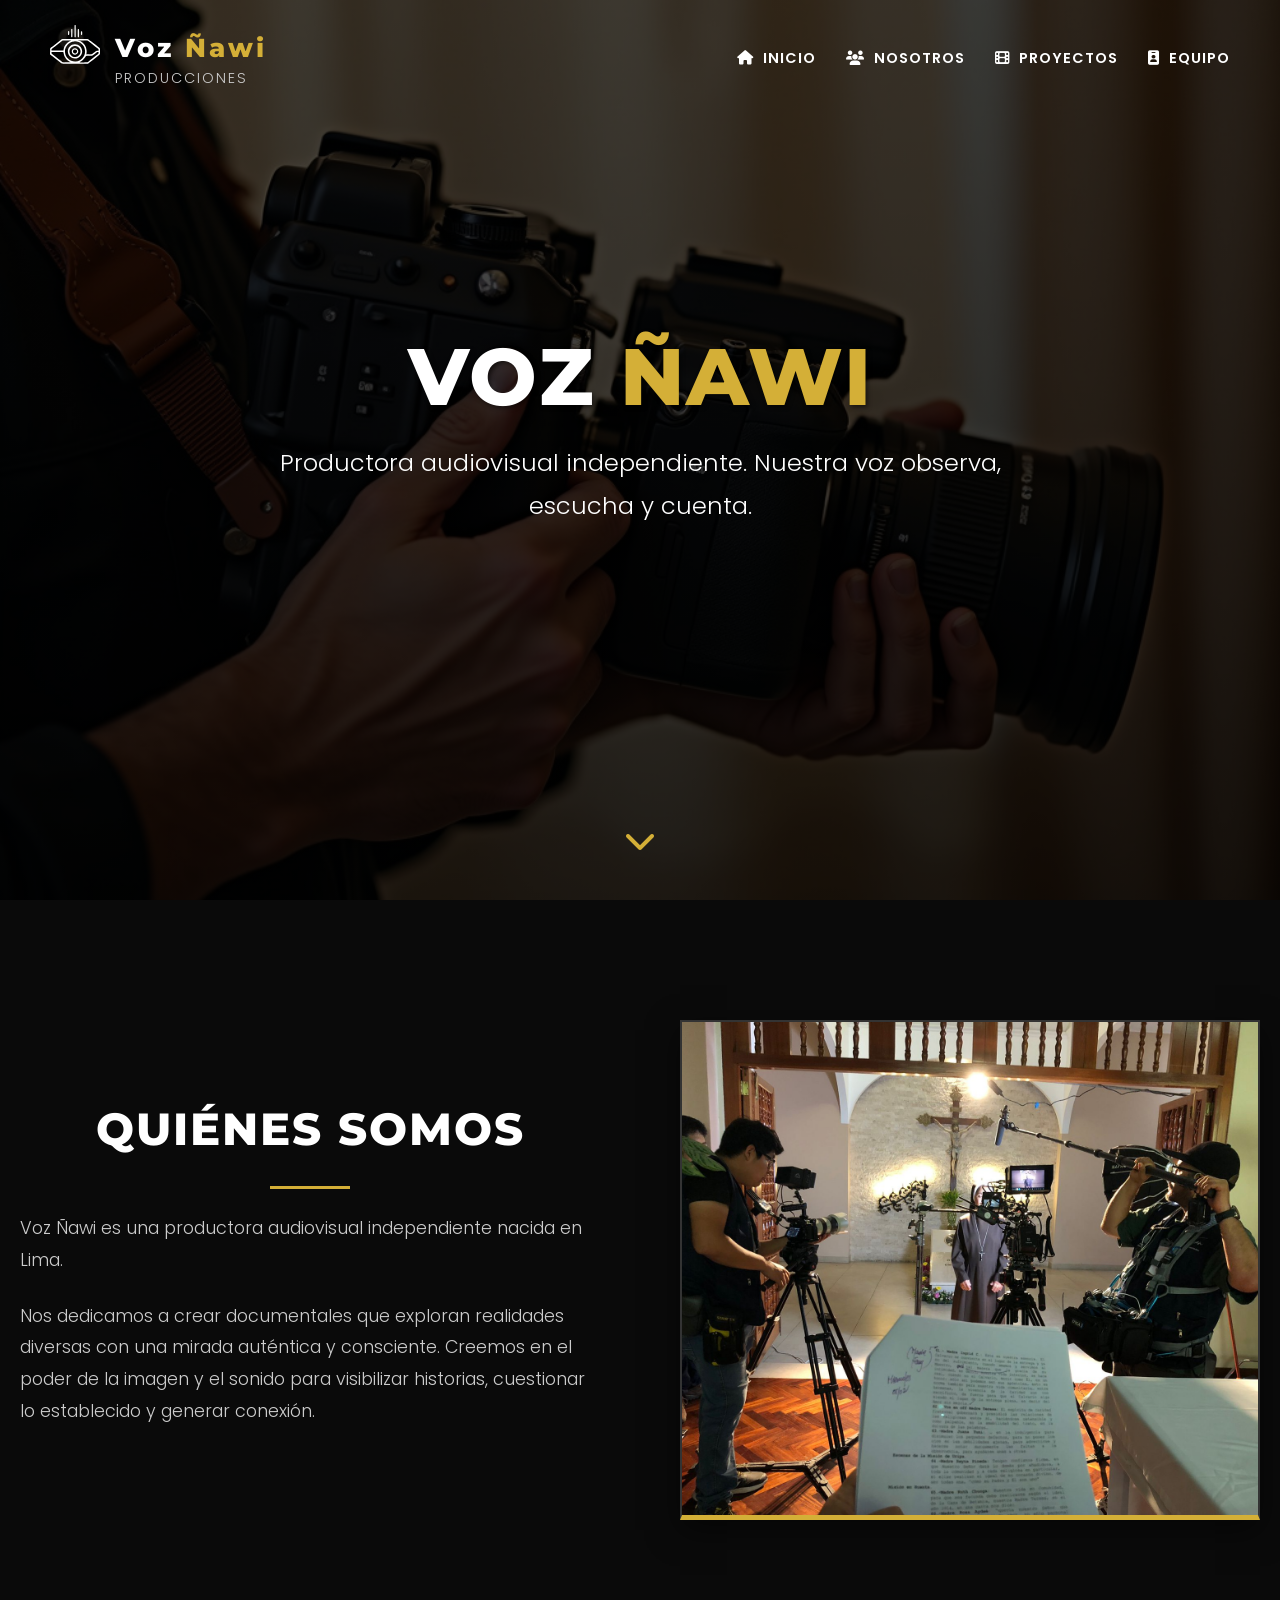
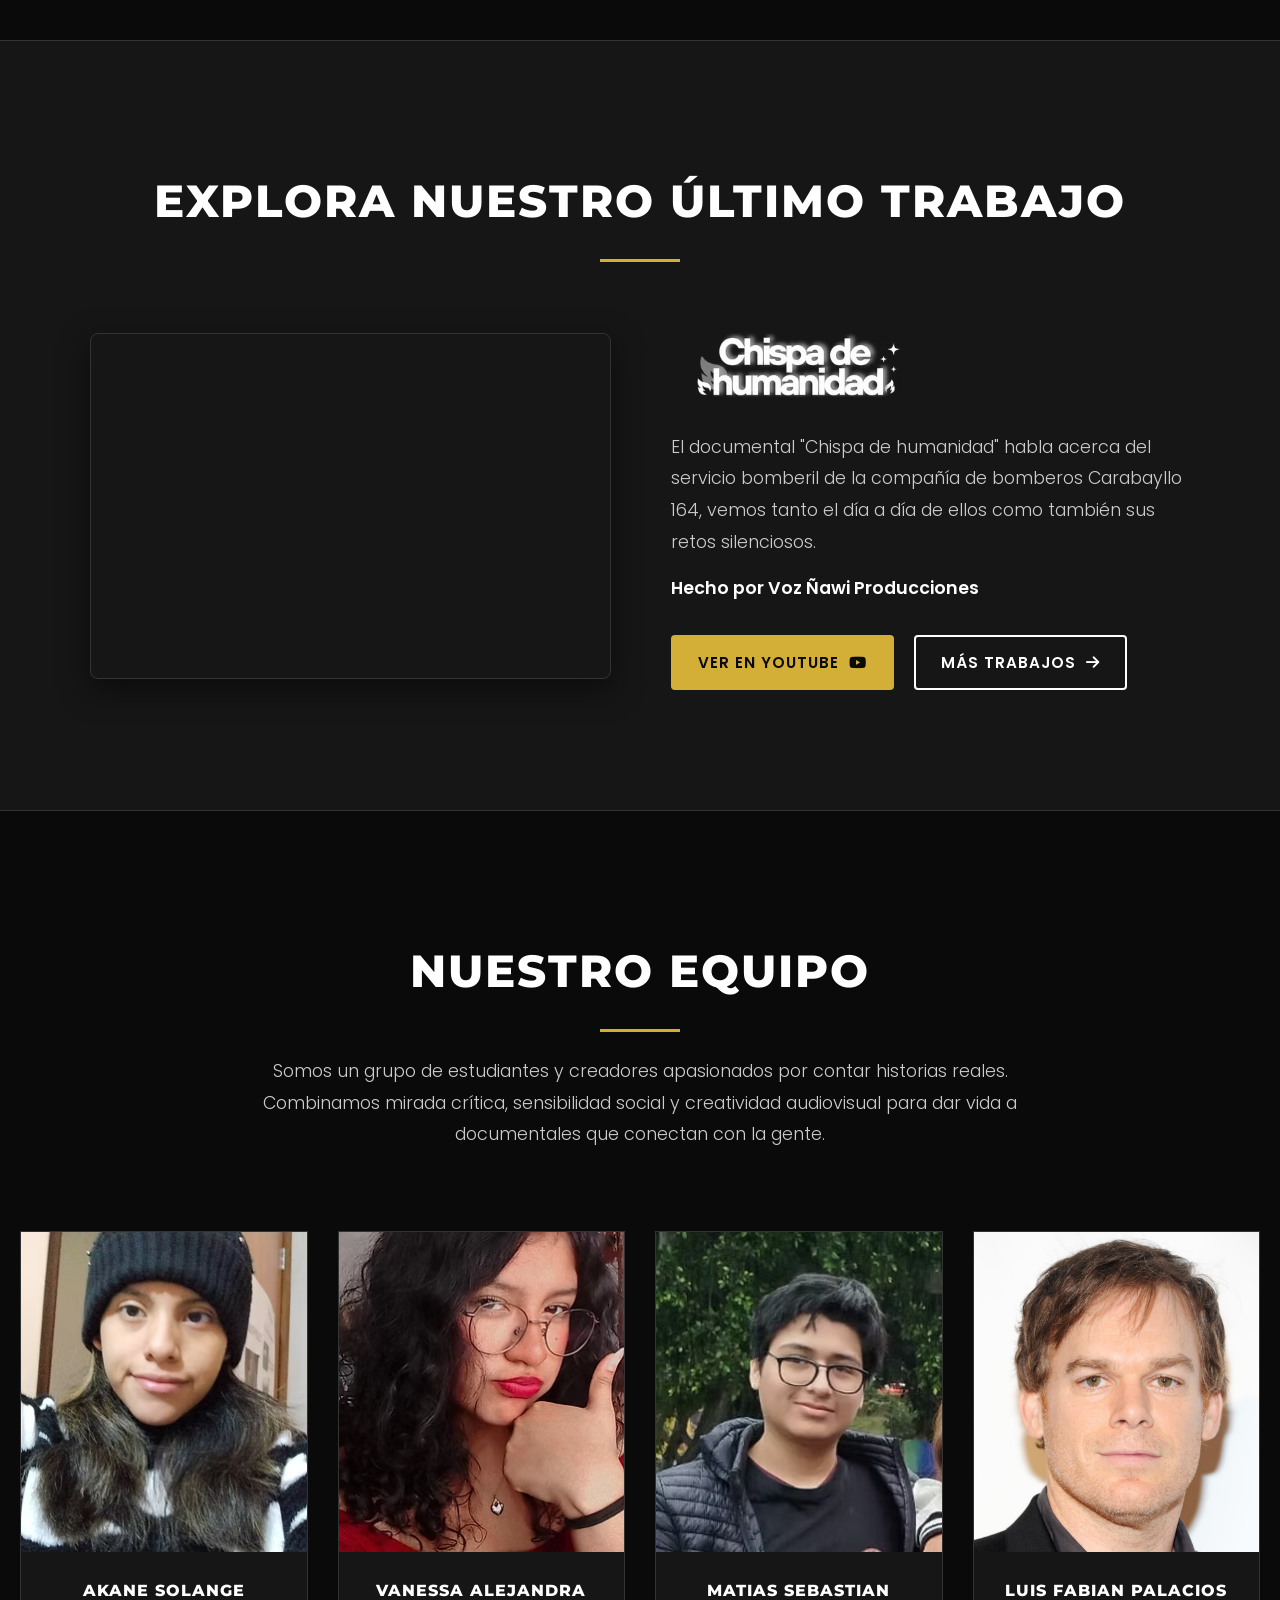
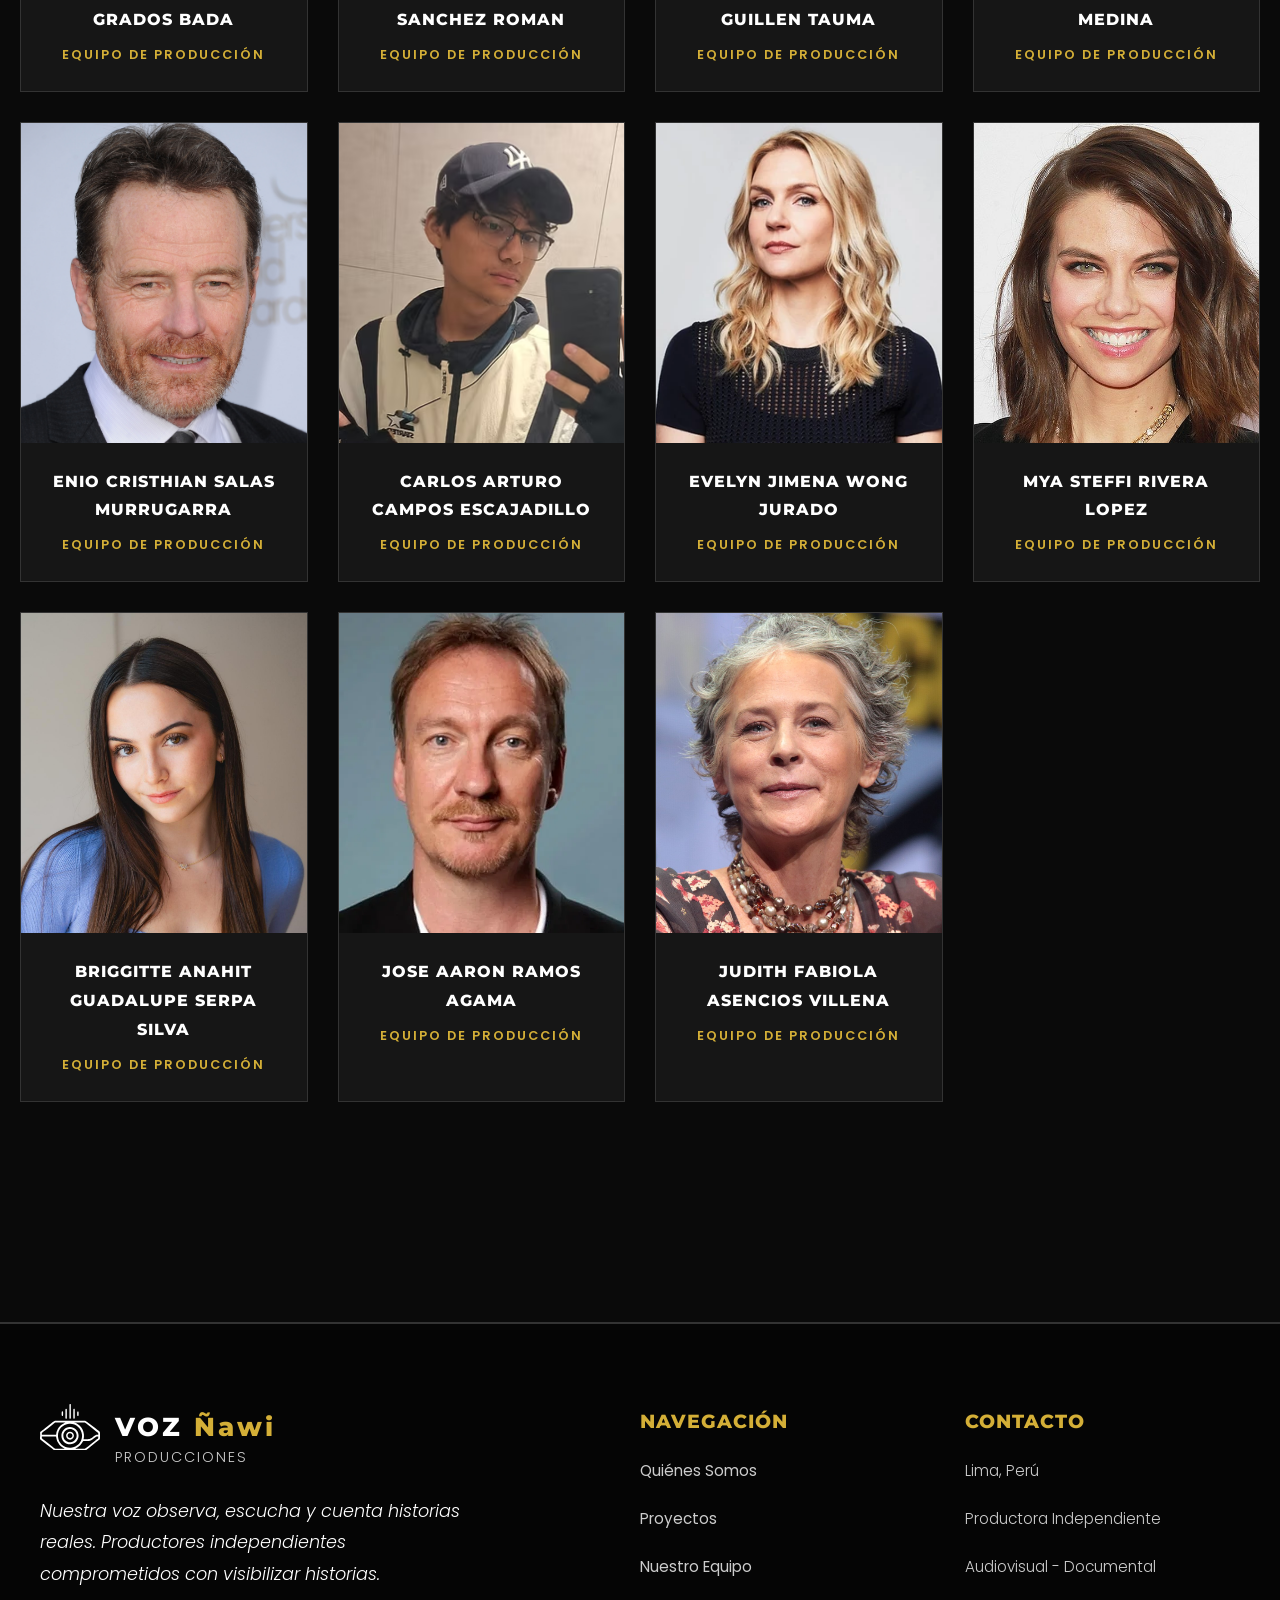
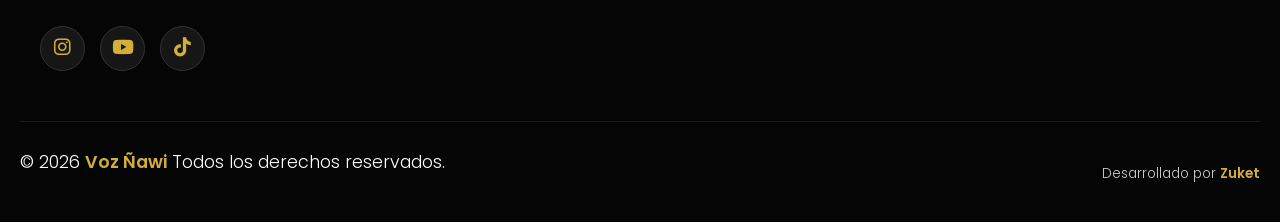
==== index.html @ 73eafa4e "Estructura Voz Nawi" ====
<!DOCTYPE html>
<html lang="es">
<head>
    <meta charset="UTF-8">
    <meta name="viewport" content="width=device-width, initial-scale=1.0">
    <title>Voz Ñawi | Productora Audiovisual</title>
    <link rel="icon" type="image/png" href="./static/res/favicon-negro.png" media="(prefers-color-scheme: light)">
    <link rel="icon" type="image/png" href="./static/res/favicon-blanco.png" media="(prefers-color-scheme: dark)">
    <link rel="stylesheet" href="https://cdnjs.cloudflare.com/ajax/libs/font-awesome/6.4.0/css/all.min.css">
    <link href="https://fonts.googleapis.com/css2?family=Montserrat:wght@700;800&family=Poppins:wght@300;400;600&display=swap" rel="stylesheet">
    <link rel="stylesheet" href="../static/css/style.css">
</head>
<body>

    <div id="header-placeholder"></div>

    <main>
        <section id="inicio">
            <h1 class="reveal">Voz <span>Ñawi</span></h1>
            <p class="reveal">Productora audiovisual independiente. Nuestra voz observa, escucha y cuenta.</p>
            <a href="#nosotros" class="scroll-down">
                <i class="fas fa-chevron-down"></i>
            </a>
        </section>

        <section id="nosotros">
            <div class="reveal">
                <h2>Quiénes Somos</h2>
                <p>Voz Ñawi es una productora audiovisual independiente nacida en Lima.</p>
                <p>Nos dedicamos a crear documentales que exploran realidades diversas con una mirada auténtica y consciente. Creemos en el poder de la imagen y el sonido para visibilizar historias, cuestionar lo establecido y generar conexión.</p>
            </div>
            <div class="nosotros-image reveal">
                <img src="/static/res/whoami.png" alt="Foto comiendo">
            </div>
        </section>

        <section id="destacado">
            <h2 class="reveal" style="margin-bottom: 60px;">Explora nuestro último trabajo</h2>

            <div class="destacado-container reveal">
                <div class="destacado-video-wrapper">
                    <iframe src="https://www.youtube.com/embed/sGxMZofxzhw?rel=0&modestbranding=1" title="Documental Chispa de Humanidad" frameborder="0" allow="accelerometer; autoplay; clipboard-write; encrypted-media; gyroscope; picture-in-picture; web-share" referrerpolicy="strict-origin-when-cross-origin" allowfullscreen loading="lazy"></iframe>
                </div>

                <div class="destacado-info">
                    <img src="/static/res/Chispa de Humanidad.avif" alt="Chispa de Humanidad" class="destacado-titulo-img">
                    
                    <p>El documental "Chispa de humanidad" habla acerca del servicio bomberil de la compañía de bomberos Carabayllo 164, vemos tanto el día a día de ellos como también sus retos silenciosos.</p>
                    <p class="destacado-credito">Hecho por Voz Ñawi Producciones</p>
                    
                    <div class="destacado-botones">
                        <a href="https://www.youtube.com/watch?v=sGxMZofxzhw" target="_blank" class="btn-primary">Ver en YouTube <i class="fab fa-youtube"></i></a>
                        <a href="/templates/proyectos.html" class="btn-secondary">Más trabajos <i class="fas fa-arrow-right"></i></a>
                    </div>
                </div>
            </div>
        </section>

        <section id="equipo">
            <div class="hacemos-intro reveal">
                <h2>Nuestro equipo</h2>
                <p>Somos un grupo de estudiantes y creadores apasionados por contar historias reales. Combinamos mirada crítica, sensibilidad social y creatividad audiovisual para dar vida a documentales que conectan con la gente.</p>
            </div>
            
            <div class="equipo-grid">
                <div class="miembro-card reveal">
                    <div class="miembro-img">
                        <img src="../static/res/AkaneGrados.png" alt="Akane Solange" class="imagen-equipo">
                    </div>
                    <div class="miembro-info">
                        <h3>AKANE SOLANGE GRADOS BADA</h3>
                        <p class="role">Equipo de Producción</p>
                    </div>
                </div>
                <div class="miembro-card reveal">
                    <div class="miembro-img">
                        <img src="../static/res/VanessaSanchez.png" alt="Vanessa Alejandra" class="imagen-equipo">
                    </div>
                    <div class="miembro-info">
                        <h3>VANESSA ALEJANDRA SANCHEZ ROMAN</h3>
                        <p class="role">Equipo de Producción</p>
                    </div>
                </div>
                <div class="miembro-card reveal">
                    <div class="miembro-img">
                        <img src="../static/res/MatiasGuillen.png" alt="Matias Sebastian" class="imagen-equipo">
                    </div>
                    <div class="miembro-info">
                        <h3>MATIAS SEBASTIAN GUILLEN TAUMA</h3>
                        <p class="role">Equipo de Producción</p>
                    </div>
                </div>
                <div class="miembro-card reveal">
                    <div class="miembro-img">
                        <img src="../static/res/LuisPalacios.png" alt="Luis Fabian" class="imagen-equipo">
                    </div>
                    <div class="miembro-info">
                        <h3>LUIS FABIAN PALACIOS MEDINA</h3>
                        <p class="role">Equipo de Producción</p>
                    </div>
                </div>
                <div class="miembro-card reveal">
                    <div class="miembro-img">
                        <img src="../static/res/EnioSalas.png" alt="Enio Cristhian" class="imagen-equipo">
                    </div>
                    <div class="miembro-info">
                        <h3>ENIO CRISTHIAN SALAS MURRUGARRA</h3>
                        <p class="role">Equipo de Producción</p>
                    </div>
                </div>
                <div class="miembro-card reveal">
                    <div class="miembro-img">
                        <img src="../static/res/ArturoCampos.png" alt="Carlos Arturo" class="imagen-equipo">
                    </div>
                    <div class="miembro-info">
                        <h3>CARLOS ARTURO CAMPOS ESCAJADILLO</h3>
                        <p class="role">Equipo de Producción</p>
                    </div>
                </div>
                <div class="miembro-card reveal">
                    <div class="miembro-img">
                        <img src="../static/res/EvelynWong.png" alt="Evelyn Jimena" class="imagen-equipo">
                    </div>
                    <div class="miembro-info">
                        <h3>EVELYN JIMENA WONG JURADO</h3>
                        <p class="role">Equipo de Producción</p>
                    </div>
                </div>
                <div class="miembro-card reveal">
                    <div class="miembro-img">
                        <img src="../static/res/MyaRivera.png" alt="Mya Steffi" class="imagen-equipo">
                    </div>
                    <div class="miembro-info">
                        <h3>MYA STEFFI RIVERA LOPEZ</h3>
                        <p class="role">Equipo de Producción</p>
                    </div>
                </div>
                <div class="miembro-card reveal">
                    <div class="miembro-img">
                        <img src="../static/res/BriggitteLupe.png" alt="Briggitte Anahit" class="imagen-equipo">
                    </div>
                    <div class="miembro-info">
                        <h3>BRIGGITTE ANAHIT GUADALUPE SERPA SILVA</h3>
                        <p class="role">Equipo de Producción</p>
                    </div>
                </div>
                <div class="miembro-card reveal">
                    <div class="miembro-img">
                        <img src="../static/res/JoseRamos.png" alt="Jose Aaron" class="imagen-equipo">
                    </div>
                    <div class="miembro-info">
                        <h3>JOSE AARON RAMOS AGAMA</h3>
                        <p class="role">Equipo de Producción</p>
                    </div>
                </div>
                <div class="miembro-card reveal">
                    <div class="miembro-img">
                        <img src="../static/res/JudithAsencios.png" alt="Judith Fabiola" class="imagen-equipo">
                    </div>
                    <div class="miembro-info">
                        <h3>JUDITH FABIOLA ASENCIOS VILLENA</h3>
                        <p class="role">Equipo de Producción</p>
                    </div>
                </div>
            </div>
        </section>
    </main>

    <div id="footer-placeholder"></div>

    <script src="../static/js/script.js"></script>
    <script>
        function loadHTML(elementId, fileName) {
            return fetch(fileName)
                .then(response => {
                    if (response.ok) return response.text();
                    throw new Error('Error al cargar ' + fileName);
                })
                .then(data => {
                    document.getElementById(elementId).innerHTML = data;
                })
                .catch(error => console.error(error));
        }

        document.addEventListener("DOMContentLoaded", function() {
            loadHTML('header-placeholder', 'templates/componentes/header.html').then(() => {
                if (typeof inicializarMenu === 'function') {
                    inicializarMenu();
                }
            });
            
            loadHTML('footer-placeholder', 'templates/componentes/footer.html');
        });
    </script>
</body>
</html>
---- static/css/style.css ----
/* ==========================================================================
   VARIABLES Y CONFIG GENERAL
   ========================================================================== */
:root {
    --bg-body: #0a0a0a;
    --bg-card: #161616;
    --text-main: #ffffff;
    --text-secondary: #cccccc;
    --accent: #d4af37;
    --hover-accent: #f2c94c;
    --border-color: #333333;
    
    --font-head: 'Montserrat', sans-serif;
    --font-body: 'Poppins', sans-serif;
    --transition-smooth: all 0.4s cubic-bezier(0.4, 0, 0.2, 1);
}

* {
    margin: 0;
    padding: 0;
    box-sizing: border-box;
    scroll-behavior: smooth;
}

body {
    background-color: var(--bg-body);
    color: var(--text-main);
    font-family: var(--font-body);
    line-height: 1.8;
    overflow-x: hidden;
}

a {
    color: var(--accent);
    text-decoration: none;
    transition: var(--transition-smooth);
}

a:hover {
    color: var(--hover-accent);
}

/* ==========================================================================
   TIPOGRAFIA BASICA
   ========================================================================== */
h1, h2, h3, h4 {
    font-family: var(--font-head);
    font-weight: 800;
    text-transform: uppercase;
    letter-spacing: 2px;
    margin-bottom: 1.5rem;
}

h2 {
    font-size: 2.8rem;
    text-align: center;
    position: relative;
    padding-bottom: 20px;
}

h2::after {
    content: '';
    position: absolute;
    bottom: 0;
    left: 50%;
    transform: translateX(-50%);
    width: 80px;
    height: 3px;
    background-color: var(--accent); 
}

h4 {
    font-size: 1.2rem;
    color: var(--accent);
    letter-spacing: 1px;
    margin-bottom: 1rem;
}

p {
    font-size: 1.1rem;
    color: var(--text-secondary);
    margin-bottom: 1.5rem;
    font-weight: 300;
}

/* ==========================================================================
   HEADER, NAVEGACION Y LOGO
   ========================================================================== */
header {
    position: fixed;
    top: 0;
    width: 100%;
    padding: 25px 50px;
    z-index: 1000;
    display: flex;
    justify-content: space-between;
    align-items: center;
    transition: var(--transition-smooth);
}

header.scrolled {
    background-color: rgba(10, 10, 10, 0.95);
    padding: 15px 50px;
    box-shadow: 0 5px 20px rgba(0,0,0,0.8);
    border-bottom: 1px solid var(--accent); 
}

/* --- LOGO --- */
.logo {
    display: flex;
    align-items: flex-start;
    gap: 15px;
    text-decoration: none;
    color: inherit;
    transition: var(--transition-smooth);
}

.logo-svg {
    width: 50px;
    height: auto;
    fill: var(--text-main); /* Blanco por defecto */
    transition: var(--transition-smooth);
    display: block;
}

.logo-text-block {
    display: flex;
    flex-direction: column;
    gap: 0;
    color: var(--text-main);
}

.logo-brand {
    font-family: var(--font-head);
    font-weight: 800;
    font-size: 1.6rem;
    color: var(--text-main);
    letter-spacing: 3px;
    margin-bottom: -5px; 
}

.logo-brand span {
    color: var(--accent);
}

.logo-productions {
    font-family: var(--font-body);
    font-weight: 300;
    font-size: 0.9rem;
    color: var(--text-secondary);
    text-transform: uppercase;
    letter-spacing: 2px;
    display: inline-block;
    transition: var(--transition-smooth);
}

/* Hover del Logo */
.logo:hover .logo-svg {
    fill: var(--accent);
    transform: scale(1.1);
}

/* --- NAVEGACION --- */
.nav-links {
    list-style: none;
    display: flex;
    gap: 30px;
}

.nav-links li a {
    color: var(--text-main);
    font-weight: 600;
    font-size: 0.9rem;
    text-transform: uppercase;
    letter-spacing: 1px;
    position: relative;
}

.nav-links li a::after {
    content: '';
    position: absolute;
    width: 0;
    height: 2px;
    bottom: -5px;
    left: 0;
    background-color: var(--accent);
    transition: var(--transition-smooth);
}

.nav-links li a:hover {
    color: var(--accent);
}

.nav-links li a:hover::after {
    width: 100%;
}

/* --- ICONO BURGER --- */
.burger {
    display: none;
    cursor: pointer;
    z-index: 1001;
    width: 30px;
    height: 25px;
    position: relative;
}

.burger-line {
    width: 100%;
    height: 3px;
    background-color: var(--accent);
    position: absolute;
    transition: var(--transition-smooth);
}

.burger-line:nth-child(1) { top: 0; }
.burger-line:nth-child(2) { top: 50%; transform: translateY(-50%); }
.burger-line:nth-child(3) { bottom: 0; }

/* ==========================================================================
   ESTRUCTURA PRINCIPAL SECCIONES
   ========================================================================== */
section {
    padding: 120px 20px;
    max-width: 1400px;
    margin: 0 auto;
}

/* --- HERO SECTION --- */
#inicio {
    height: 100vh;
    max-width: 100%; 
    margin: 0; 
    display: flex;
    flex-direction: column;
    justify-content: center;
    align-items: center;
    text-align: center;
    position: relative;
    background: linear-gradient(rgba(0, 0, 0, 0.7), rgba(0, 0, 0, 0.8)), 
                url('../res/Camaraman.jpg') center/cover no-repeat;
    padding: 0 20px;
}

#inicio h1 {
    font-size: 5rem;
    line-height: 1.1;
    margin-bottom: 20px;
    text-shadow: 2px 2px 4px rgba(0,0,0,0.5);
}

#inicio h1 span {
    color: var(--accent); 
}

#inicio p {
    font-size: 1.5rem;
    max-width: 800px;
    margin-bottom: 40px;
    color: var(--text-main);
}

.scroll-down {
    position: absolute;
    bottom: 30px;
    font-size: 2rem;
    color: var(--accent);
    animation: bounce 2s infinite;
}

/* --- QUIENES SOMOS --- */
#nosotros {
    display: grid;
    grid-template-columns: 1fr 1fr;
    gap: 80px;
    align-items: center;
}

.nosotros-image {
    width: 100%;
    height: 500px;
    background: var(--bg-card);
    border: 2px solid var(--border-color);
    border-bottom: 5px solid var(--accent); 
    display: flex;
    justify-content: center;
    align-items: center;
    font-size: 5rem;
    color: var(--accent);
    transition: var(--transition-smooth);
    box-shadow: 0 10px 30px rgba(0,0,0,0.5);
    overflow: hidden;
}

/* Agrega este bloque nuevo */
.nosotros-image img {
    width: 100%;
    height: 100%;
    object-fit: cover;
    transition: var(--transition-smooth);
}

.nosotros-image:hover img {
    transform: scale(1.05);
}

.nosotros-image:hover {
    border-color: var(--accent);
}

/* --- SECCION DESTACADO --- */
#destacado {
    background-color: var(--bg-card);
    border-top: 1px solid var(--border-color);
    border-bottom: 1px solid var(--border-color);
}

.destacado-container {
    display: flex;
    align-items: center;
    justify-content: center;
    gap: 60px;
    max-width: 1100px;
    margin: 0 auto;
}

.destacado-video-wrapper {
    flex: 1;
    min-width: 300px;
    max-width: 550px;
    border-radius: 8px;
    overflow: hidden;
    box-shadow: 0 10px 30px rgba(0,0,0,0.5);
    border: 1px solid var(--border-color);
    position: relative;
    padding-bottom: 31.25%;
    height: 310px;
}

.destacado-video-wrapper iframe {
    position: absolute;
    top: 0;
    left: 0;
    width: 100%;
    height: 100%;
}

.destacado-info {
    flex: 1;
    display: flex;
    flex-direction: column;
    align-items: flex-start;
}

.destacado-titulo-img {
    max-width: 250px; 
    height: auto;
    margin-bottom: 15px;
}

.destacado-info h3 {
    font-size: 2.2rem;
    color: var(--text-main);
    text-transform: none;
    letter-spacing: 0;
    margin-bottom: 20px;
}

.destacado-info p {
    text-align: left;
    margin-bottom: 15px;
}

.destacado-credito {
    font-weight: 600 !important;
    color: var(--text-main) !important;
    margin-bottom: 30px !important;
}

.destacado-botones {
    display: flex;
    gap: 20px;
    flex-wrap: wrap;
}

.btn-primary, .btn-secondary {
    padding: 12px 25px;
    font-family: var(--font-body);
    font-weight: 600;
    font-size: 0.95rem;
    text-transform: uppercase;
    letter-spacing: 1px;
    border-radius: 4px;
    display: flex;
    align-items: center;
    gap: 10px;
    transition: var(--transition-smooth);
}

.btn-primary {
    background-color: var(--accent);
    color: var(--bg-body);
    border: 2px solid var(--accent);
}

.btn-primary:hover {
    background-color: transparent;
    color: var(--accent);
}

.btn-secondary {
    background-color: transparent;
    color: var(--text-main);
    border: 2px solid var(--text-main);
}

.btn-secondary:hover {
    background-color: var(--text-main);
    color: var(--bg-body);
}

/* --- QUE HACEMOS --- */
#hacemos {
    background-color: var(--bg-card);
    max-width: 100%;
    border-top: 1px solid #222;
    border-bottom: 1px solid #222;
}

.hacemos-container {
    max-width: 1200px;
    margin: 0 auto;
}

.hacemos-intro {
    text-align: center;
    max-width: 800px;
    margin: 0 auto 80px auto;
}

.hacemos-intro h3 {
    color: var(--accent);
}

.proyectos-grid {
    display: grid;
    grid-template-columns: repeat(auto-fit, minmax(350px, 1fr));
    gap: 40px;
}

.proyecto-card {
    background: var(--bg-body);
    border: 1px solid var(--border-color);
    position: relative;
    overflow: hidden;
    height: 400px;
    transition: var(--transition-smooth);
}

.proyecto-card:hover {
    border-color: var(--accent);
    transform: translateY(-10px);
    box-shadow: 0 10px 20px rgba(212, 175, 55, 0.1);
}

.proyecto-img-placeholder {
    width: 100%;
    height: 100%;
    display: flex;
    flex-direction: column;
    justify-content: center;
    align-items: center;
    font-size: 4rem;
    color: var(--border-color);
    transition: var(--transition-smooth);
}

.proyecto-card:hover .proyecto-img-placeholder {
    color: var(--hover-accent);
    background-color: rgba(212, 175, 55, 0.05);
}

.proyecto-info {
    position: absolute;
    bottom: 0;
    left: 0;
    width: 100%;
    padding: 30px;
    background: linear-gradient(to top, rgba(10,10,10,1) 10%, rgba(10,10,10,0));
    transition: var(--transition-smooth);
}

.proyecto-card:hover .proyecto-info {
    background: linear-gradient(to top, rgba(10,10,10,1) 40%, rgba(10,10,10,0));
}

.proyecto-info h3 {
    font-size: 1.4rem;
    margin-bottom: 5px;
    color: var(--text-main);
}

.proyecto-info p {
    font-size: 0.95rem;
    margin-bottom: 0;
    color: var(--accent);
    font-weight: 600;
}

/* --- NUESTRO EQUIPO --- */
.equipo-grid {
    display: grid;
    grid-template-columns: repeat(auto-fill, minmax(280px, 1fr));
    gap: 30px;
    margin-top: 80px;
}

.miembro-card {
    background: var(--bg-card);
    border: 1px solid var(--border-color);
    overflow: hidden;
    transition: var(--transition-smooth);
    text-align: center;
    position: relative;
}

.miembro-card::before {
    content: '';
    position: absolute;
    top: 0;
    left: 0;
    width: 100%;
    height: 4px;
    background-color: var(--accent);
    transform: scaleX(0);
    transition: var(--transition-smooth);
    transform-origin: left;
    z-index: 10;
}

.miembro-card:hover {
    transform: translateY(-5px);
    box-shadow: 0 10px 20px rgba(0,0,0,0.5);
}

.miembro-card:hover::before {
    transform: scaleX(1);
}

.miembro-img {
    width: 100%;
    height: 320px;
    background-color: #0f0f0f;
    display: flex;
    justify-content: center;
    align-items: center;
    font-size: 5rem;
    color: #333;
    overflow: hidden;
    position: relative;
    transition: var(--transition-smooth);
}

.imagen-equipo {
    width: 100%;
    height: 100%;
    object-fit: cover;
    object-position: center top; 
    transition: var(--transition-smooth);
}

.miembro-card:hover .imagen-equipo {
    transform: scale(1.05);
}

.miembro-info {
    padding: 25px;
}

.miembro-info h3 {
    font-size: 1rem;
    margin-bottom: 8px;
    letter-spacing: 1px;
    color: var(--text-main);
}

.miembro-info p.role {
    font-size: 0.8rem;
    text-transform: uppercase;
    color: var(--accent);
    margin-bottom: 0;
    font-weight: 600;
    letter-spacing: 2px;
}

/* ==========================================================================
   FOOTER
   ========================================================================== */
footer {
    background-color: #050505;
    color: var(--text-secondary);
    padding: 80px 20px 20px 20px;
    border-top: 2px solid var(--border-color);
    margin-top: 100px;
}

.footer-content {
    max-width: 1200px;
    margin: 0 auto;
    display: grid;
    grid-template-columns: 2fr 1fr 1fr;
    gap: 50px;
}

.footer-col-identity {
    display: flex;
    flex-direction: column;
    align-items: flex-start;
    gap: 15px;
}

.footer-logo-link.logo {
    margin-bottom: 10px;
}

.footer-logo-svg {
    width: 60px; 
}

.footer-identity-text {
    font-style: italic;
    font-weight: 300;
    color: var(--text-main);
    max-width: 450px;
    margin-bottom: 0;
}

.footer-socials {
    display: flex;
    gap: 15px;
    margin-top: 20px;
}

.footer-socials a {
    color: var(--accent);
    background-color: var(--bg-card);
    width: 45px;
    height: 45px;
    display: flex;
    justify-content: center;
    align-items: center;
    border-radius: 50%;
    font-size: 1.2rem;
    border: 1px solid var(--border-color);
    transition: var(--transition-smooth);
}

.footer-socials a:hover {
    background-color: var(--accent);
    color: var(--bg-body);
    border-color: var(--accent);
    transform: translateY(-5px);
}

.footer-col-nav, .footer-col-contact {
    list-style: none;
}

.footer-col-nav li, .footer-col-contact li {
    margin-bottom: 1.2rem;
}

.footer-col-nav a, .footer-col-contact p {
    font-size: 0.95rem;
    color: var(--text-secondary); 
    margin-bottom: 0;
    display: inline-block;
    transition: var(--transition-smooth);
}

.footer-col-nav a:hover {
    color: var(--accent);
    transform: scale(1.1) translateX(5px);
}

/* --- COPYRIGHT Y FIRMA DEL DESARROLLADOR --- */
.footer-bottom {
    width: 100%;
    display: flex;
    justify-content: space-between; 
    align-items: center;
    padding-top: 25px;
    margin-top: 50px;
    border-top: 1px solid #1a1a1a;
    font-size: 0.9rem;
}

.footer-developer {
    color: var(--text-secondary);
    margin-bottom: 0;
    font-size: 0.85rem;
}

.footer-developer a {
    color: var(--accent);
    font-weight: 600;
    transition: var(--transition-smooth);
    position: relative;
}

.footer-developer a:hover {
    color: var(--hover-accent);
}

.footer-developer a::after {
    content: '';
    position: absolute;
    width: 0;
    height: 1px;
    bottom: -2px;
    left: 0;
    background-color: var(--accent);
    transition: var(--transition-smooth);
}

.footer-developer a:hover::after {
    width: 100%;
}

.footer-copyright {
    color: var(--text-main);
}

.footer-copyright span {
    color: var(--accent);
    font-weight: 600;
}

/* ==========================================================================
   ANIMACIONES Y KEYFRAMES
   ========================================================================== */
.reveal {
    opacity: 0;
    transform: translateY(40px);
    transition: all 0.8s cubic-bezier(0.4, 0, 0.2, 1);
}

.reveal.active {
    opacity: 1;
    transform: translateY(0);
}

@keyframes bounce {
    0%, 20%, 50%, 80%, 100% {transform: translateY(0);}
    40% {transform: translateY(-15px);}
    60% {transform: translateY(-7px);}
}

@keyframes navLinkFade {
    from { opacity: 0; transform: translateX(50px); }
    to { opacity: 1; transform: translateX(0px); }
}

/* ==========================================================================
   RESPONSIVE MEDIA QUERIES
   ========================================================================== */
@media (max-width: 1024px) {
    #nosotros { grid-template-columns: 1fr; gap: 40px; text-align: center; }
    .nosotros-image { height: 350px; }
    #inicio h1 { font-size: 4rem; }
    .footer-content { grid-template-columns: 1fr 1fr; gap: 40px; }
    .footer-col-identity { grid-column: 1 / -1; align-items: center; text-align: center; }

    .destacado-container { 
        flex-direction: column;
        gap: 40px; 
    }
    .destacado-video-wrapper {
        max-width: 100%;
        height: auto;
        padding-bottom: 56.25%;
        width: 100%;
    }
    .destacado-info { 
        align-items: center; 
        text-align: center; 
    }
    .destacado-info p { 
        text-align: center; 
    }
    .destacado-botones { 
        justify-content: center; 
    }

}


@media (max-width: 768px) {
    header { padding: 20px; }
    
    .burger { display: flex; flex-direction: column; justify-content: space-around; }

    .nav-links { 
        display: none; 
        position: absolute; 
        right: 0; 
        height: 90vh; 
        top: 10vh; 
        background-color: rgba(10, 10, 10, 0.98); 
        flex-direction: column; 
        align-items: center; 
        justify-content: center;
        width: 60%; 
        transform: translateX(100%); 
        transition: transform 0.5s ease-in; 
        z-index: 999; 
        border-left: 2px solid var(--accent); 
    }
    
    .nav-links.nav-active { display: flex; transform: translateX(0%); }
    .nav-links li { opacity: 0; margin-bottom: 20px; }
    .nav-links li a { font-size: 1.1rem; }
    
    #inicio h1 { font-size: 3rem; }
    h2 { font-size: 2.2rem; }
    
    .proyectos-grid { grid-template-columns: 1fr; }
    
    .footer-content { grid-template-columns: 1fr; text-align: center; }
    .footer-col-identity { align-items: center; }
    .footer-col-nav, .footer-col-contact { align-items: center; display: flex; flex-direction: column; }
    
    .footer-bottom { flex-direction: column; gap: 15px; }

    /* Ajuste a 2 columnas en movil */
    .equipo-grid {
        grid-template-columns: repeat(2, 1fr);
        gap: 15px;
    }

    .miembro-img {
        height: auto;
        aspect-ratio: 1 / 1;
    }

    .miembro-info {
        padding: 15px 10px;
    }

    .miembro-info h3 {
        font-size: 0.85rem;
    }

    .miembro-info p.role {
        font-size: 0.7rem;
    }
}

/* Estado activo del icono burger (X) */
.toggle .burger-line:nth-child(1) { transform: rotate(-45deg) translate(-5px, 6px); }
.toggle .burger-line:nth-child(2) { opacity: 0; }
.toggle .burger-line:nth-child(3) { transform: rotate(45deg) translate(-5px, -6px); }
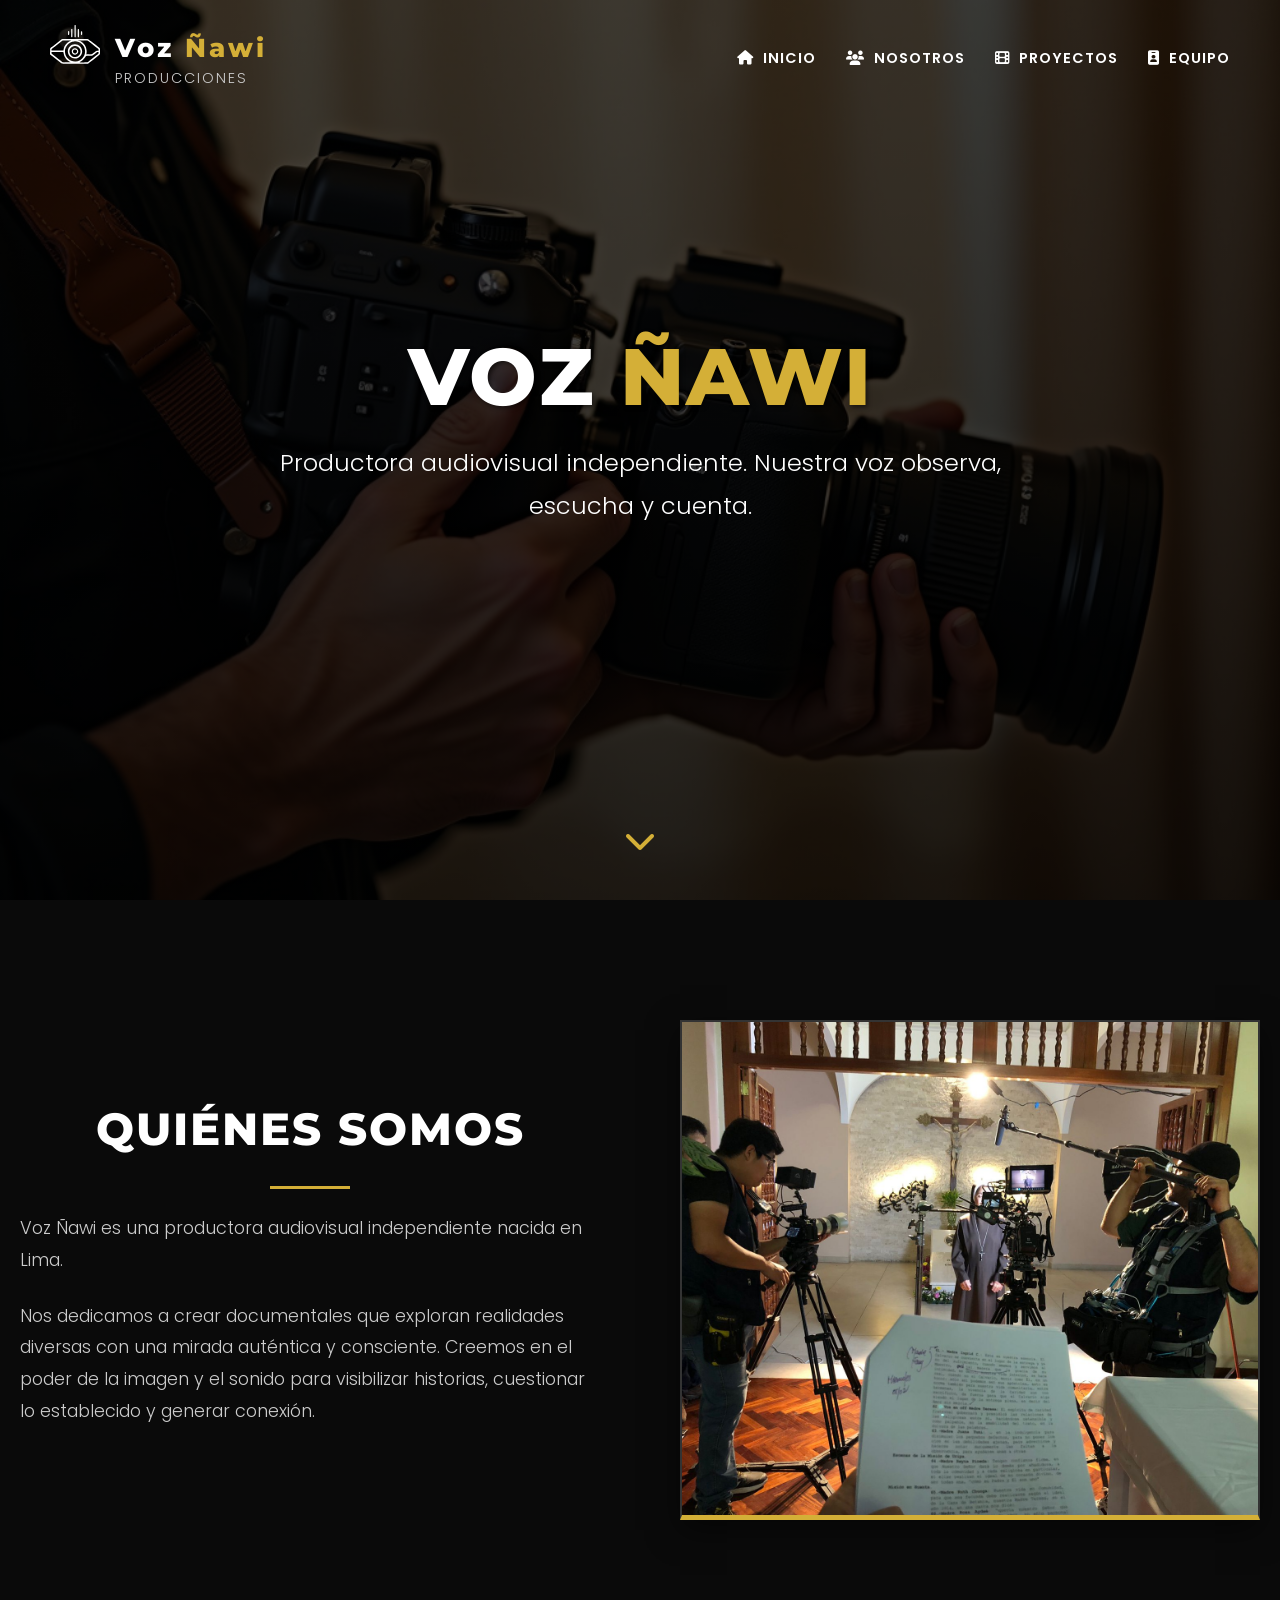
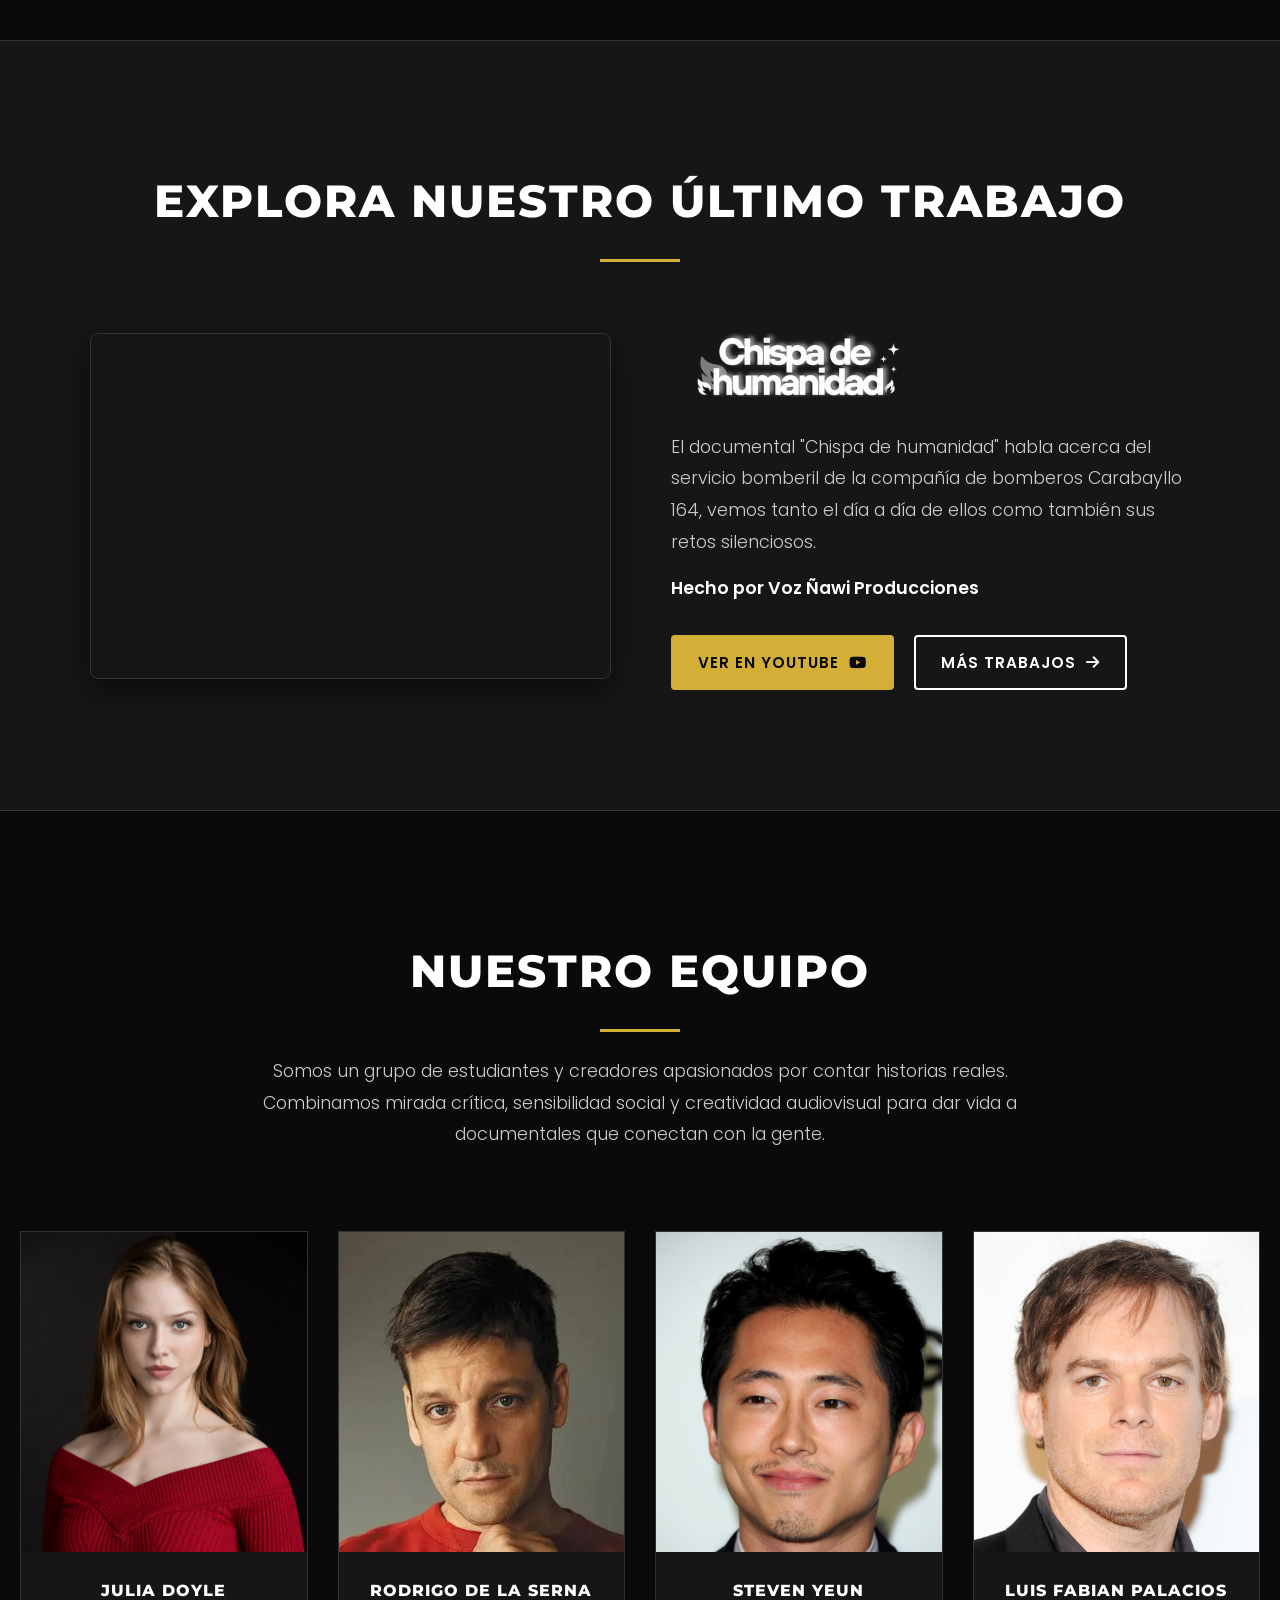
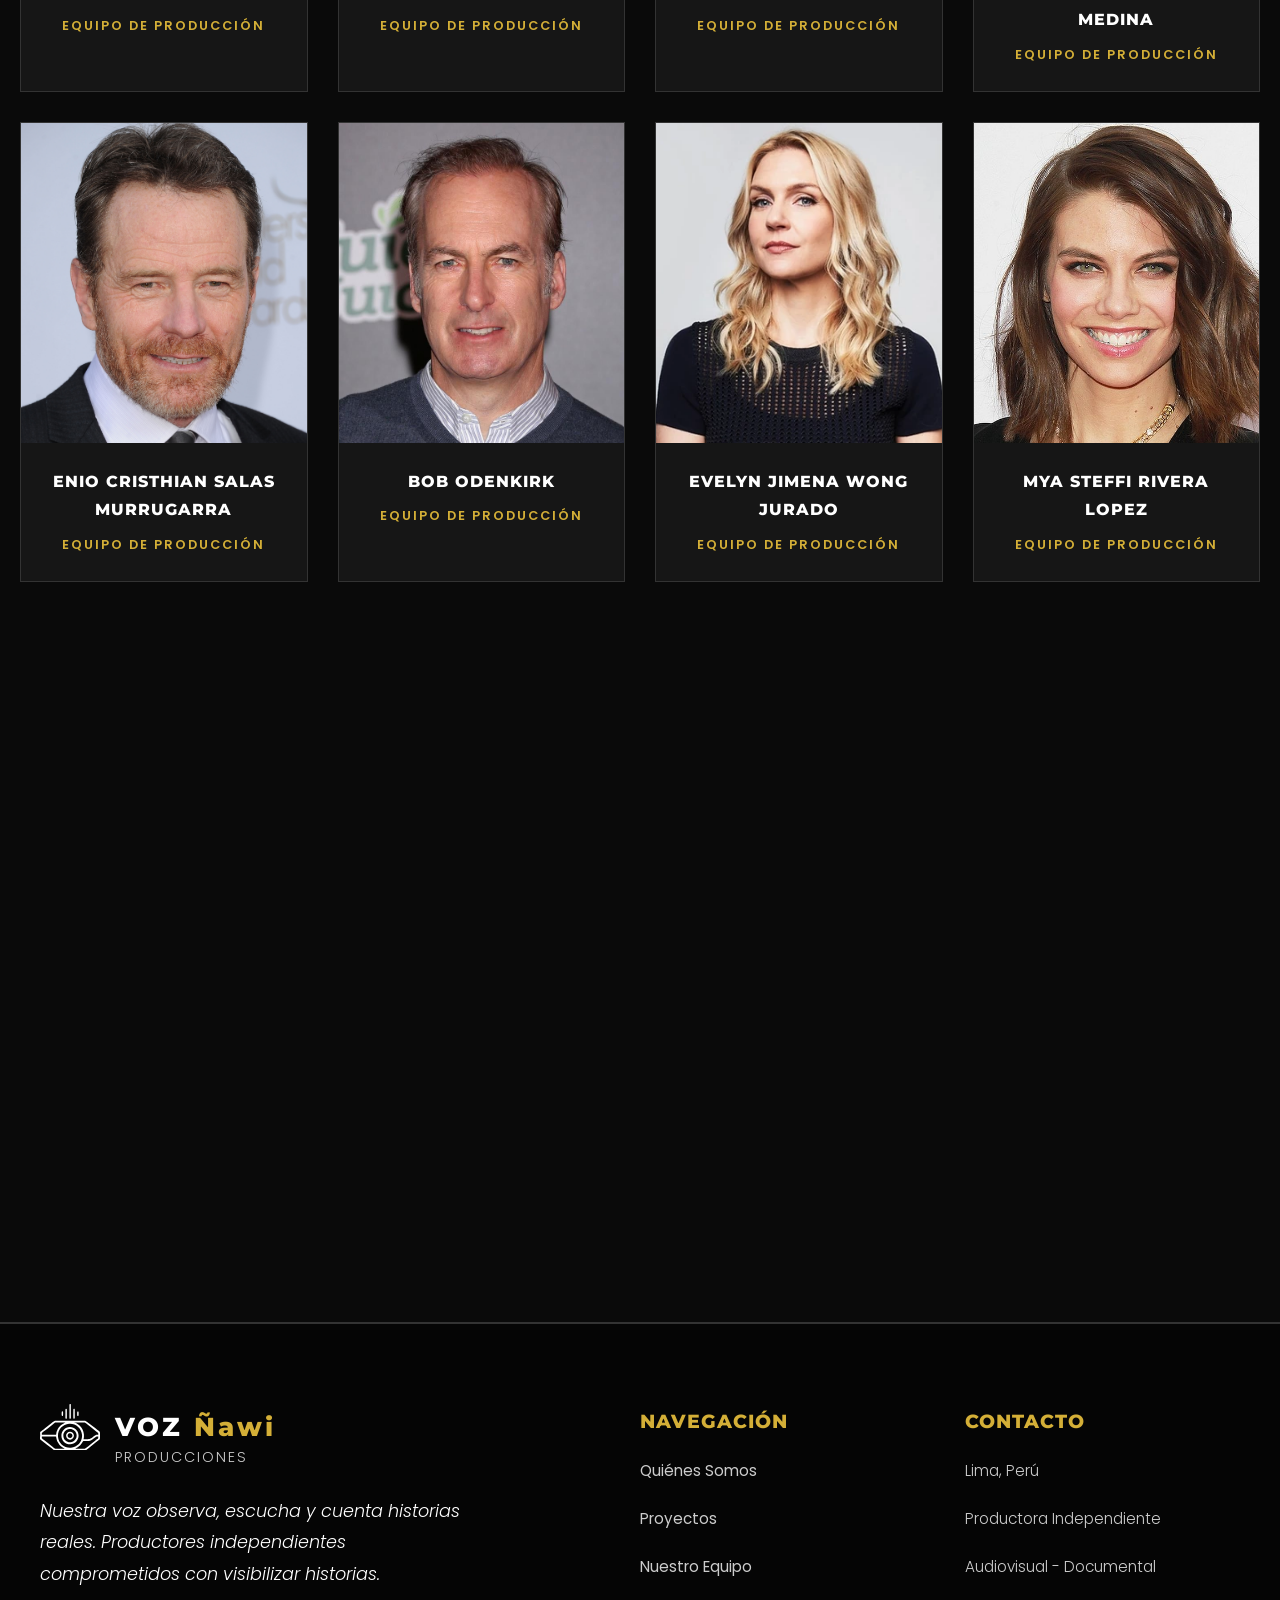
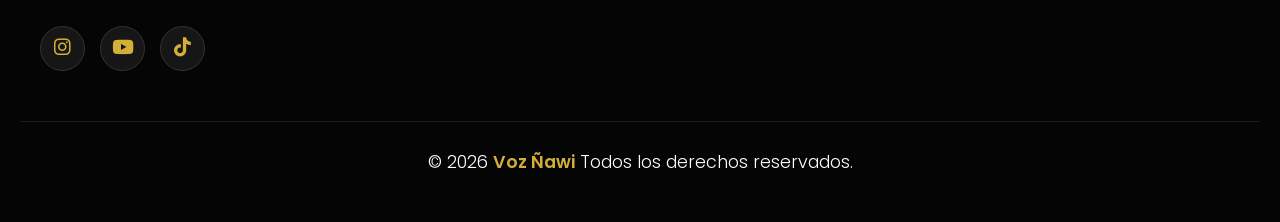
==== commit 08a94717: "changes" ====
--- a/index.html
+++ b/index.html
@@ -65,34 +65,34 @@
             <div class="equipo-grid">
                 <div class="miembro-card reveal">
                     <div class="miembro-img">
-                        <img src="../static/res/AkaneGrados.png" alt="Akane Solange" class="imagen-equipo">
+                        <img src="../static/res/JuliaDoyle.png" alt="JuliaDoyle" class="imagen-equipo">
                     </div>
                     <div class="miembro-info">
-                        <h3>AKANE SOLANGE GRADOS BADA</h3>
+                        <h3>Julia Doyle</h3>
                         <p class="role">Equipo de Producción</p>
                     </div>
                 </div>
                 <div class="miembro-card reveal">
                     <div class="miembro-img">
-                        <img src="../static/res/VanessaSanchez.png" alt="Vanessa Alejandra" class="imagen-equipo">
+                        <img src="../static/res/RodrigoSerna.png" alt="Rodrigo de la Serna" class="imagen-equipo">
                     </div>
                     <div class="miembro-info">
-                        <h3>VANESSA ALEJANDRA SANCHEZ ROMAN</h3>
+                        <h3>Rodrigo de la Serna</h3>
                         <p class="role">Equipo de Producción</p>
                     </div>
                 </div>
                 <div class="miembro-card reveal">
                     <div class="miembro-img">
-                        <img src="../static/res/MatiasGuillen.png" alt="Matias Sebastian" class="imagen-equipo">
+                        <img src="../static/res/Yeun.png" alt="Yeun" class="imagen-equipo">
                     </div>
                     <div class="miembro-info">
-                        <h3>MATIAS SEBASTIAN GUILLEN TAUMA</h3>
+                        <h3>Steven Yeun</h3>
                         <p class="role">Equipo de Producción</p>
                     </div>
                 </div>
                 <div class="miembro-card reveal">
                     <div class="miembro-img">
-                        <img src="../static/res/LuisPalacios.png" alt="Luis Fabian" class="imagen-equipo">
+                        <img src="../static/res/Michael.png" alt="Luis Fabian" class="imagen-equipo">
                     </div>
                     <div class="miembro-info">
                         <h3>LUIS FABIAN PALACIOS MEDINA</h3>
@@ -110,10 +110,10 @@
                 </div>
                 <div class="miembro-card reveal">
                     <div class="miembro-img">
-                        <img src="../static/res/ArturoCampos.png" alt="Carlos Arturo" class="imagen-equipo">
+                        <img src="../static/res/Bob.png" alt="Carlos Arturo" class="imagen-equipo">
                     </div>
                     <div class="miembro-info">
-                        <h3>CARLOS ARTURO CAMPOS ESCAJADILLO</h3>
+                        <h3>Bob Odenkirk</h3>
                         <p class="role">Equipo de Producción</p>
                     </div>
                 </div>
--- a/static/css/style.css
+++ b/static/css/style.css
@@ -683,11 +683,11 @@
     transform: scale(1.1) translateX(5px);
 }
 
-/* --- COPYRIGHT Y FIRMA DEL DESARROLLADOR --- */
+/* --- COPYRIGHT --- */
 .footer-bottom {
     width: 100%;
     display: flex;
-    justify-content: space-between; 
+    justify-content: center;
     align-items: center;
     padding-top: 25px;
     margin-top: 50px;
@@ -695,40 +695,9 @@
     font-size: 0.9rem;
 }
 
-.footer-developer {
-    color: var(--text-secondary);
-    margin-bottom: 0;
-    font-size: 0.85rem;
-}
-
-.footer-developer a {
-    color: var(--accent);
-    font-weight: 600;
-    transition: var(--transition-smooth);
-    position: relative;
-}
-
-.footer-developer a:hover {
-    color: var(--hover-accent);
-}
-
-.footer-developer a::after {
-    content: '';
-    position: absolute;
-    width: 0;
-    height: 1px;
-    bottom: -2px;
-    left: 0;
-    background-color: var(--accent);
-    transition: var(--transition-smooth);
-}
-
-.footer-developer a:hover::after {
-    width: 100%;
-}
-
 .footer-copyright {
     color: var(--text-main);
+    text-align: center;
 }
 
 .footer-copyright span {
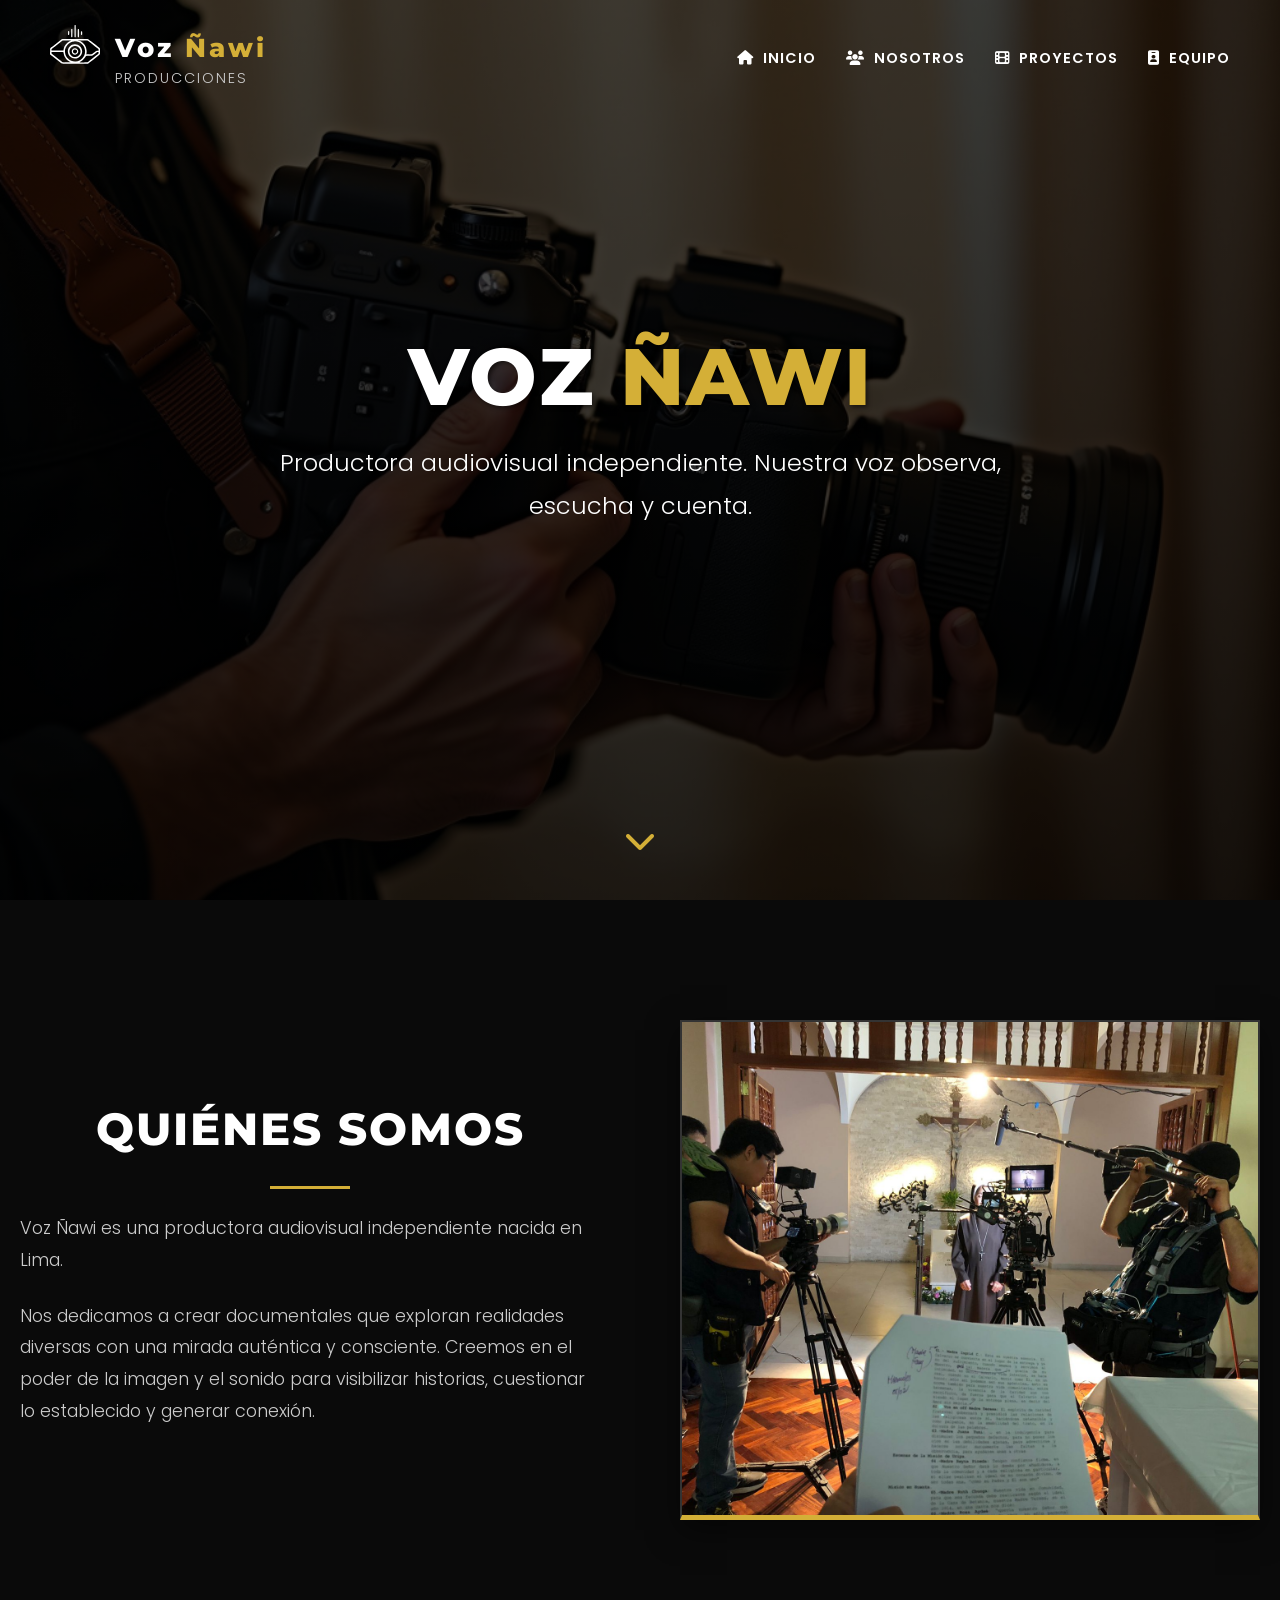
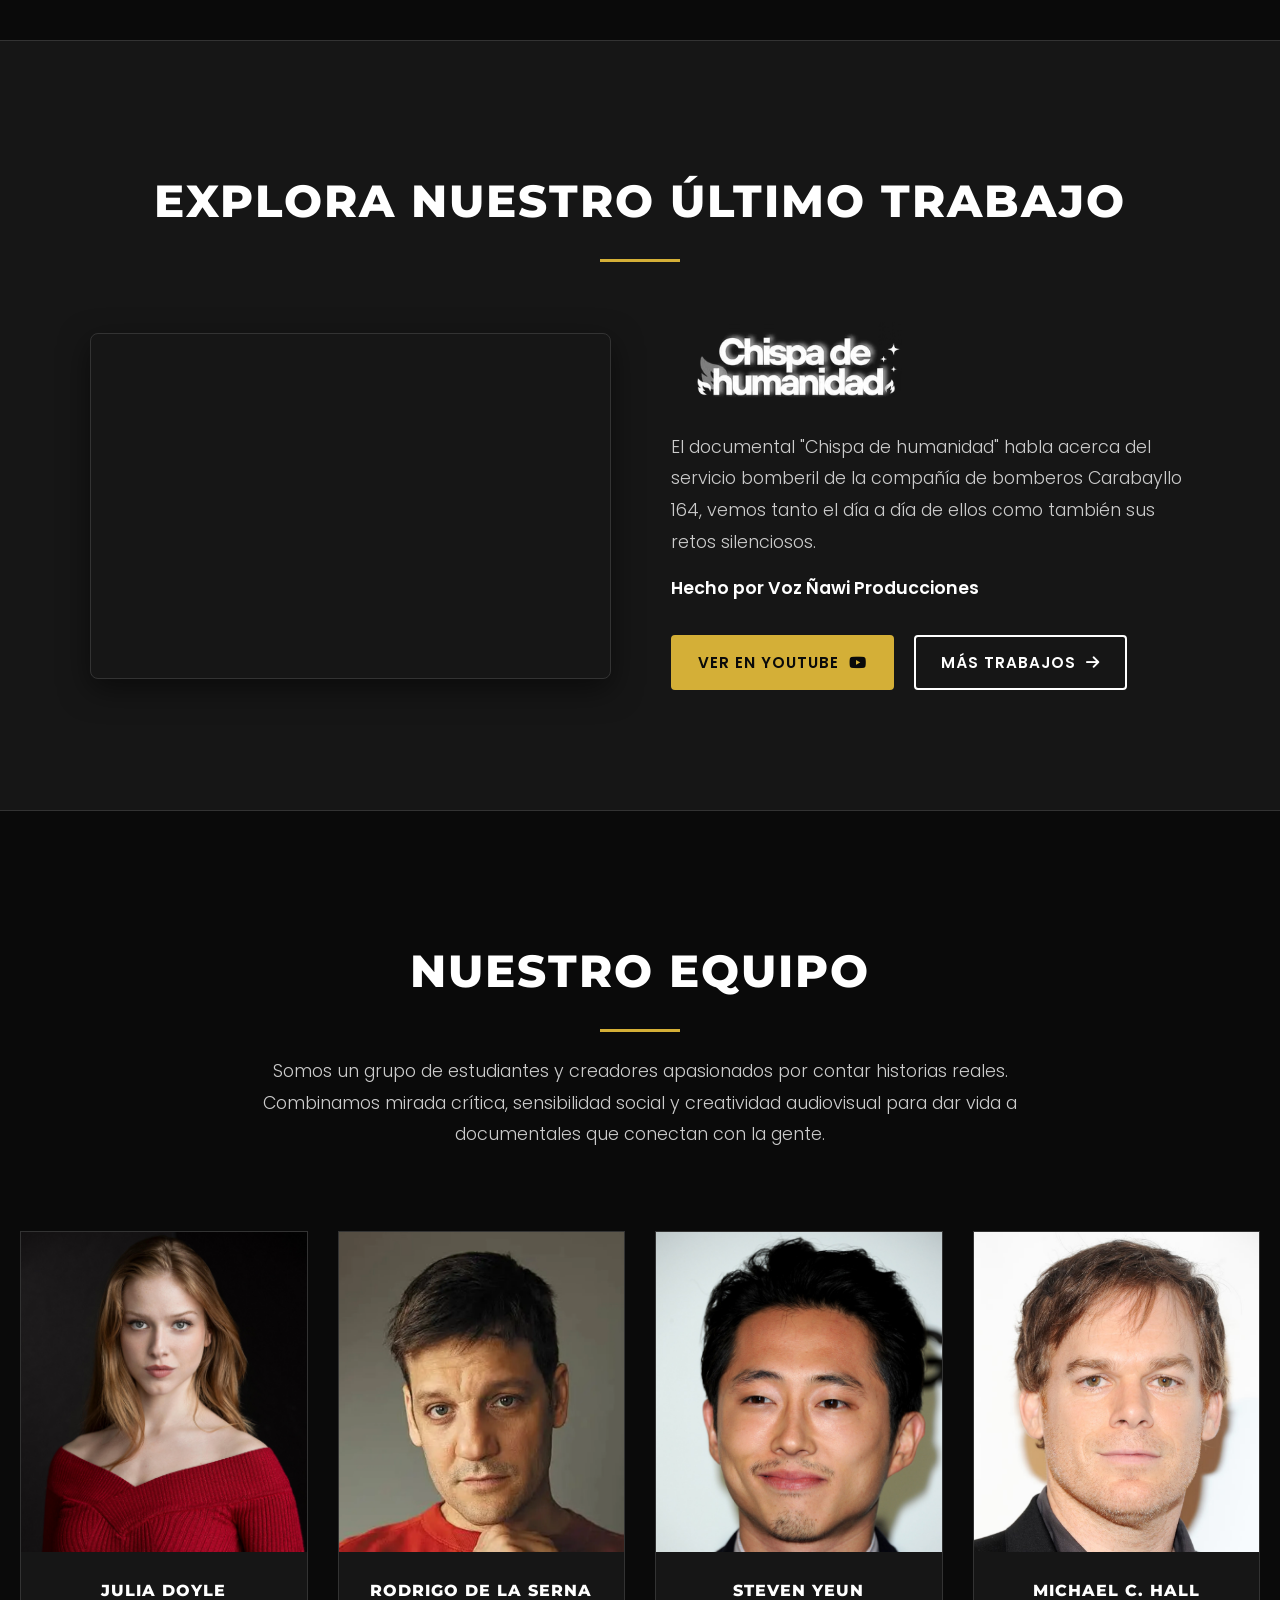
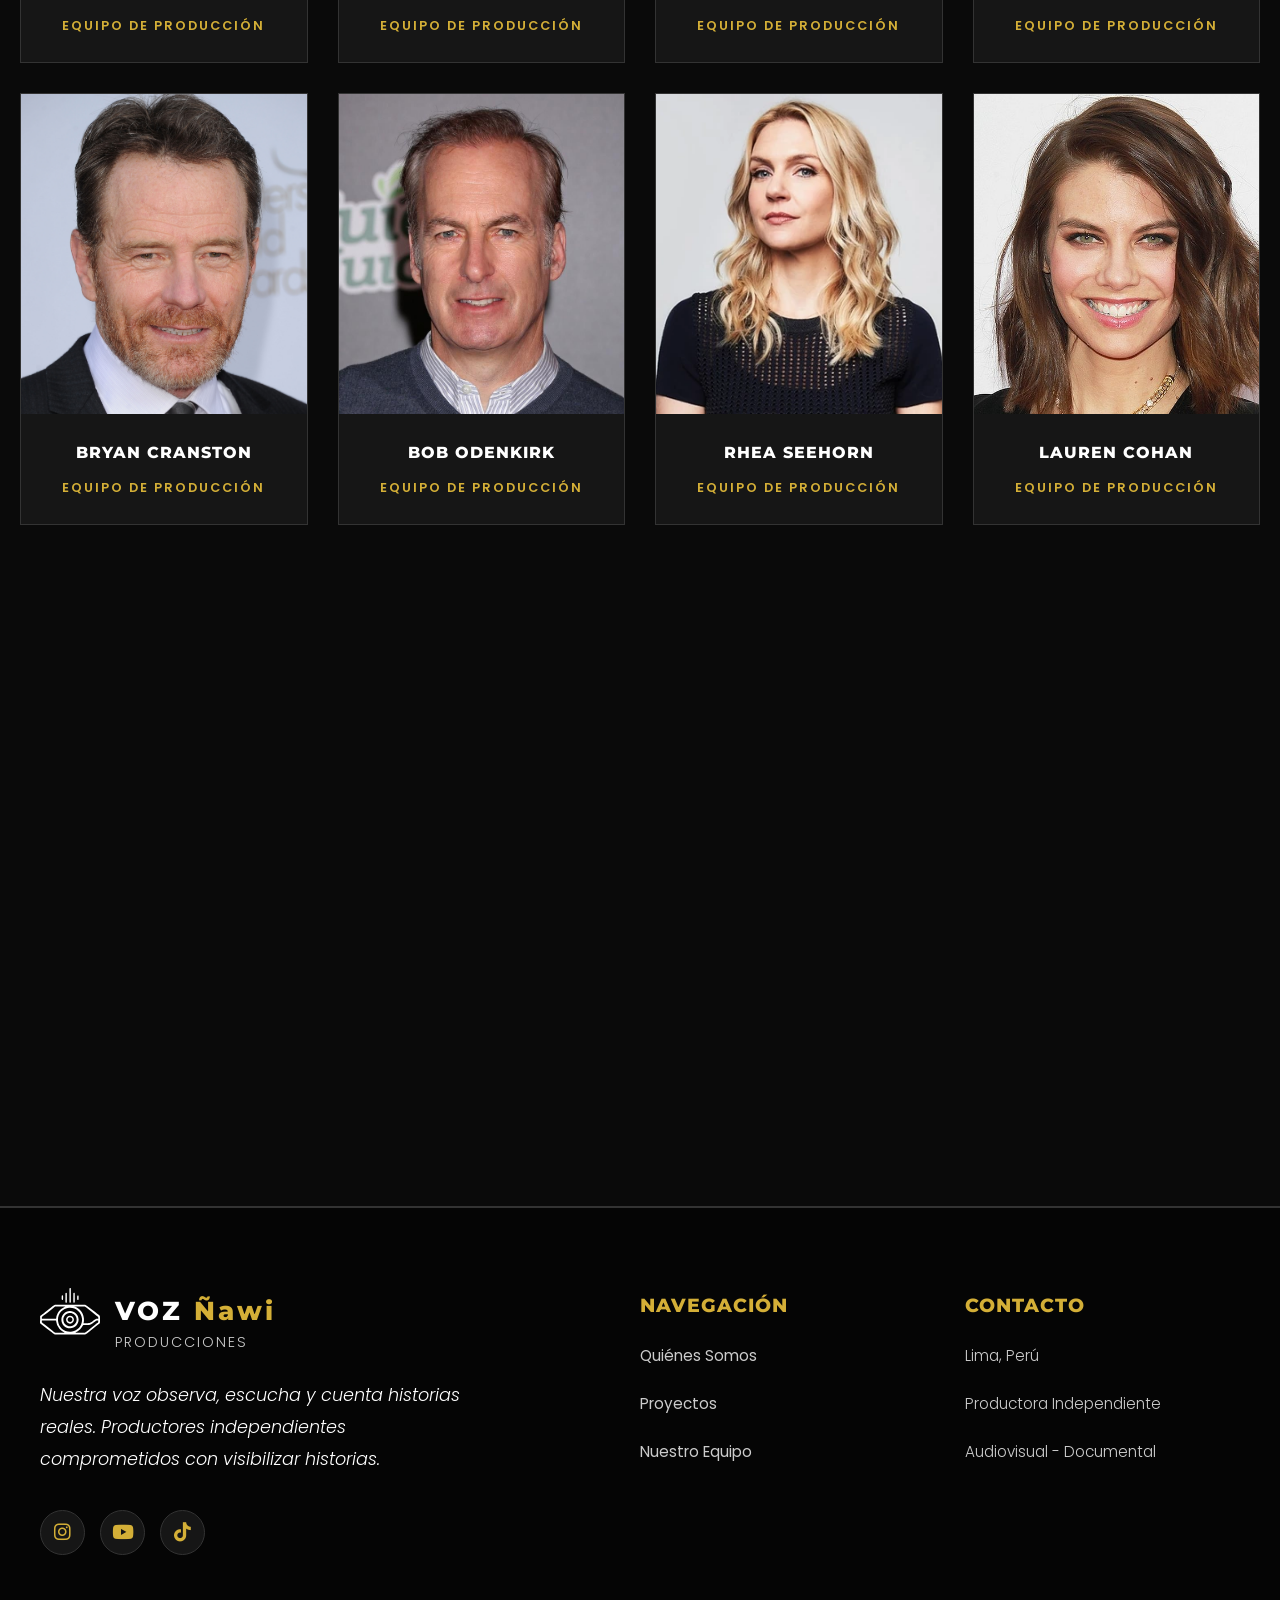
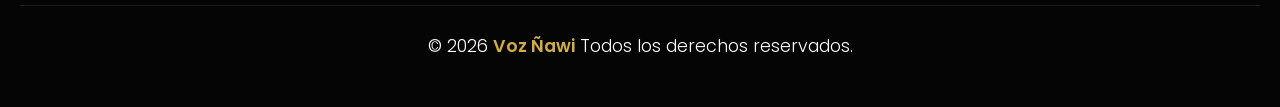
==== commit e88ef9f3: "names" ====
--- a/index.html
+++ b/index.html
@@ -95,7 +95,7 @@
                         <img src="../static/res/Michael.png" alt="Luis Fabian" class="imagen-equipo">
                     </div>
                     <div class="miembro-info">
-                        <h3>LUIS FABIAN PALACIOS MEDINA</h3>
+                        <h3>Michael C. Hall</h3>
                         <p class="role">Equipo de Producción</p>
                     </div>
                 </div>
@@ -104,7 +104,7 @@
                         <img src="../static/res/EnioSalas.png" alt="Enio Cristhian" class="imagen-equipo">
                     </div>
                     <div class="miembro-info">
-                        <h3>ENIO CRISTHIAN SALAS MURRUGARRA</h3>
+                        <h3>Bryan Cranston</h3>
                         <p class="role">Equipo de Producción</p>
                     </div>
                 </div>
@@ -122,7 +122,7 @@
                         <img src="../static/res/EvelynWong.png" alt="Evelyn Jimena" class="imagen-equipo">
                     </div>
                     <div class="miembro-info">
-                        <h3>EVELYN JIMENA WONG JURADO</h3>
+                        <h3>Rhea Seehorn</h3>
                         <p class="role">Equipo de Producción</p>
                     </div>
                 </div>
@@ -131,7 +131,7 @@
                         <img src="../static/res/MyaRivera.png" alt="Mya Steffi" class="imagen-equipo">
                     </div>
                     <div class="miembro-info">
-                        <h3>MYA STEFFI RIVERA LOPEZ</h3>
+                        <h3>Lauren Cohan</h3>
                         <p class="role">Equipo de Producción</p>
                     </div>
                 </div>
@@ -140,7 +140,7 @@
                         <img src="../static/res/BriggitteLupe.png" alt="Briggitte Anahit" class="imagen-equipo">
                     </div>
                     <div class="miembro-info">
-                        <h3>BRIGGITTE ANAHIT GUADALUPE SERPA SILVA</h3>
+                        <h3>Hannah Cheramy</h3>
                         <p class="role">Equipo de Producción</p>
                     </div>
                 </div>
@@ -149,7 +149,7 @@
                         <img src="../static/res/JoseRamos.png" alt="Jose Aaron" class="imagen-equipo">
                     </div>
                     <div class="miembro-info">
-                        <h3>JOSE AARON RAMOS AGAMA</h3>
+                        <h3>David Thewlis</h3>
                         <p class="role">Equipo de Producción</p>
                     </div>
                 </div>
@@ -158,7 +158,7 @@
                         <img src="../static/res/JudithAsencios.png" alt="Judith Fabiola" class="imagen-equipo">
                     </div>
                     <div class="miembro-info">
-                        <h3>JUDITH FABIOLA ASENCIOS VILLENA</h3>
+                        <h3>Melissa McBride</h3>
                         <p class="role">Equipo de Producción</p>
                     </div>
                 </div>
